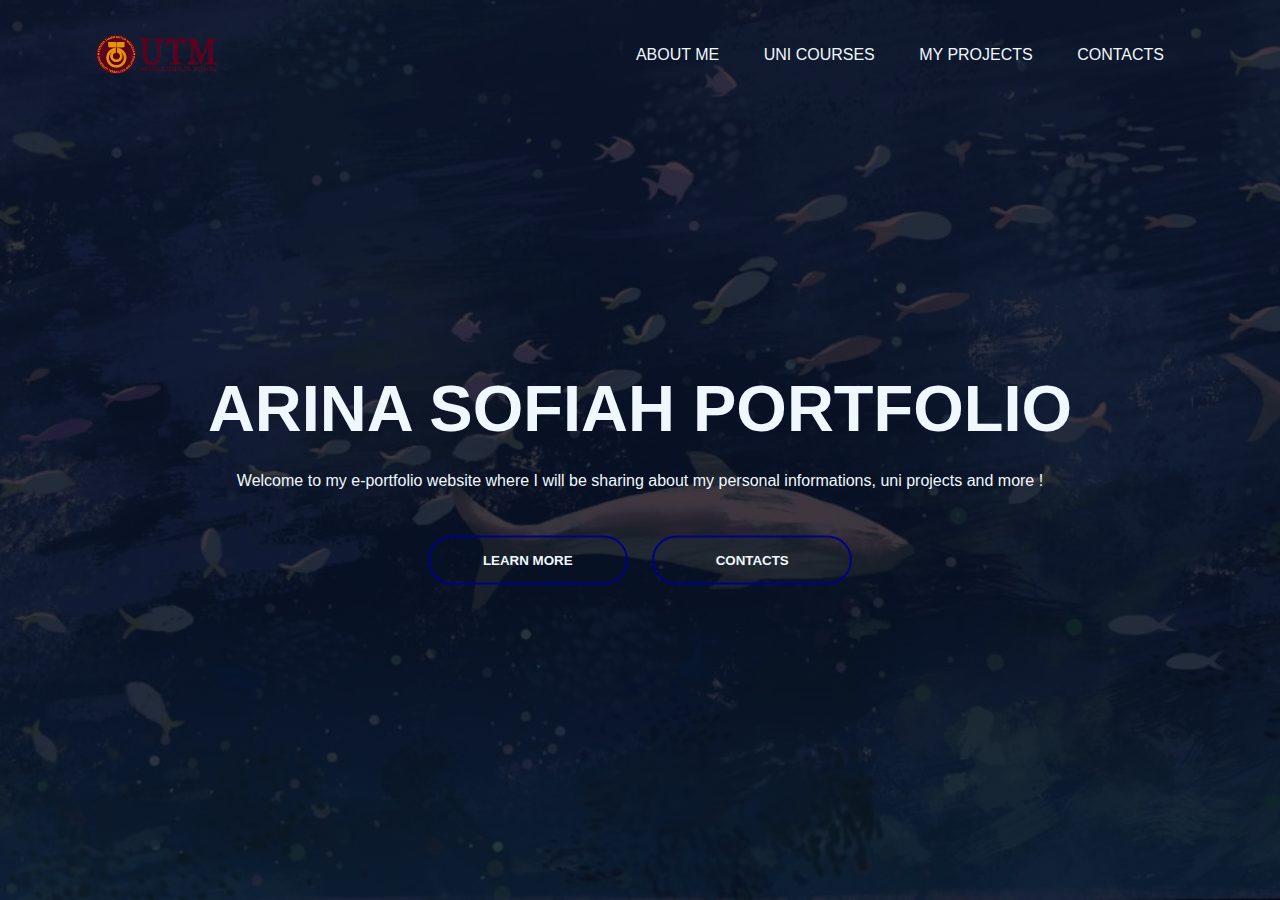
==== about.html @ 2df648c4 "Add files via upload" ====
<!DOCTYPE html>
<html lang="en">
<head>
    <meta charset="UTF-8">
    <meta name="viewport" content="width=device-width, initial-scale=1.0">
    <title>Arina's Portfolio</title>
    <link rel="stylesheet" href="style.css">
</head>
<body>
    <div class="banner">
        <div class="navbar">
            <img src="logo.png" class="logo">
            <ul>
                <li><a href="#">About Me</a></li>
                <li><a href="#">Uni Courses</a></li>
                <li><a href="#">My projects</a></li>
                <li><a href="#">contacts</a></li>
            </ul>
        </div>

    <div class="content">
        <h1> ARINA SOFIAH PORTFOLIO</h1>
        <p> Welcome to my e-portfolio website where I will be sharing about my personal
            informations, uni projects and more ! </p>
            <div>
                <button type="button"><span></span>LEARN MORE</button>
                <button type="button"><span></span>CONTACTS</button>
            </div>
    </div>    
    </div>

    
    
</body>
</html>
---- style.css ----
*{
    margin: 0;
    padding: 0;
    font-family: sans-serif;
}
.banner{
    width: 100%;
    height: 100vh;
    background-image:linear-gradient(rgba(0,0,0,0.75),rgba(0,0,0,0.75)),url("background\ 1.jpg");
    background-size: cover;
    background-position: center;
}
.navbar{
    width: 85%;
    margin: auto;
    padding: 35px 0;
    display: flex;
    align-items: center;
    justify-content: space-between;
}
.logo{
    width: 120px;
    cursor: pointer;
}
.navbar ul li{
    list-style: none;
    display: inline-block;
    margin: 0 20px;
    position: relative;
}
.navbar ul li a{
    text-decoration: none;
    color: aliceblue;
    text-transform: uppercase;
}
.navbar ul li::after{
    content: '';
    height: 3px;
    width: 0;
    background: darkblue;
    position: absolute;
    left: 0;
    bottom: -10px ;
    transition: 0.5s;
}
.navbar ul li:hover::after{
    width: 100%;
}
.content{
    width: 100%;
    position: absolute;
    top: 50%;
    transform: translateY(-50%);
    text-align: center;
    color: aliceblue;
}
.content h1{
    font-size: 65px;
    margin-top: 75px;
}
.content p{
    margin: 20px auto;
    font-weight: 200;
    line-height: 30px;
}
 button{
    width: 200px;
    padding: 15px 0;
    text-align: center;
    margin: 20px 10px;
    border-radius: 25px;
    font-weight: bold;
    border: 2px solid darkblue;
    background: transparent;
    color: aliceblue;
    cursor: pointer;
    position: relative;
    overflow: hidden;
 }

 span{
    background: darkblue;
    height: 100%;
    width: 0;
    border-radius: 25px;
    position: absolute;
    left: 0;
    bottom: 0;
    z-index: -1;
    transition: 0.5s;
}
 button:hover span{
    width: 100%;
 }
 button:hover{
    border: none;
 }
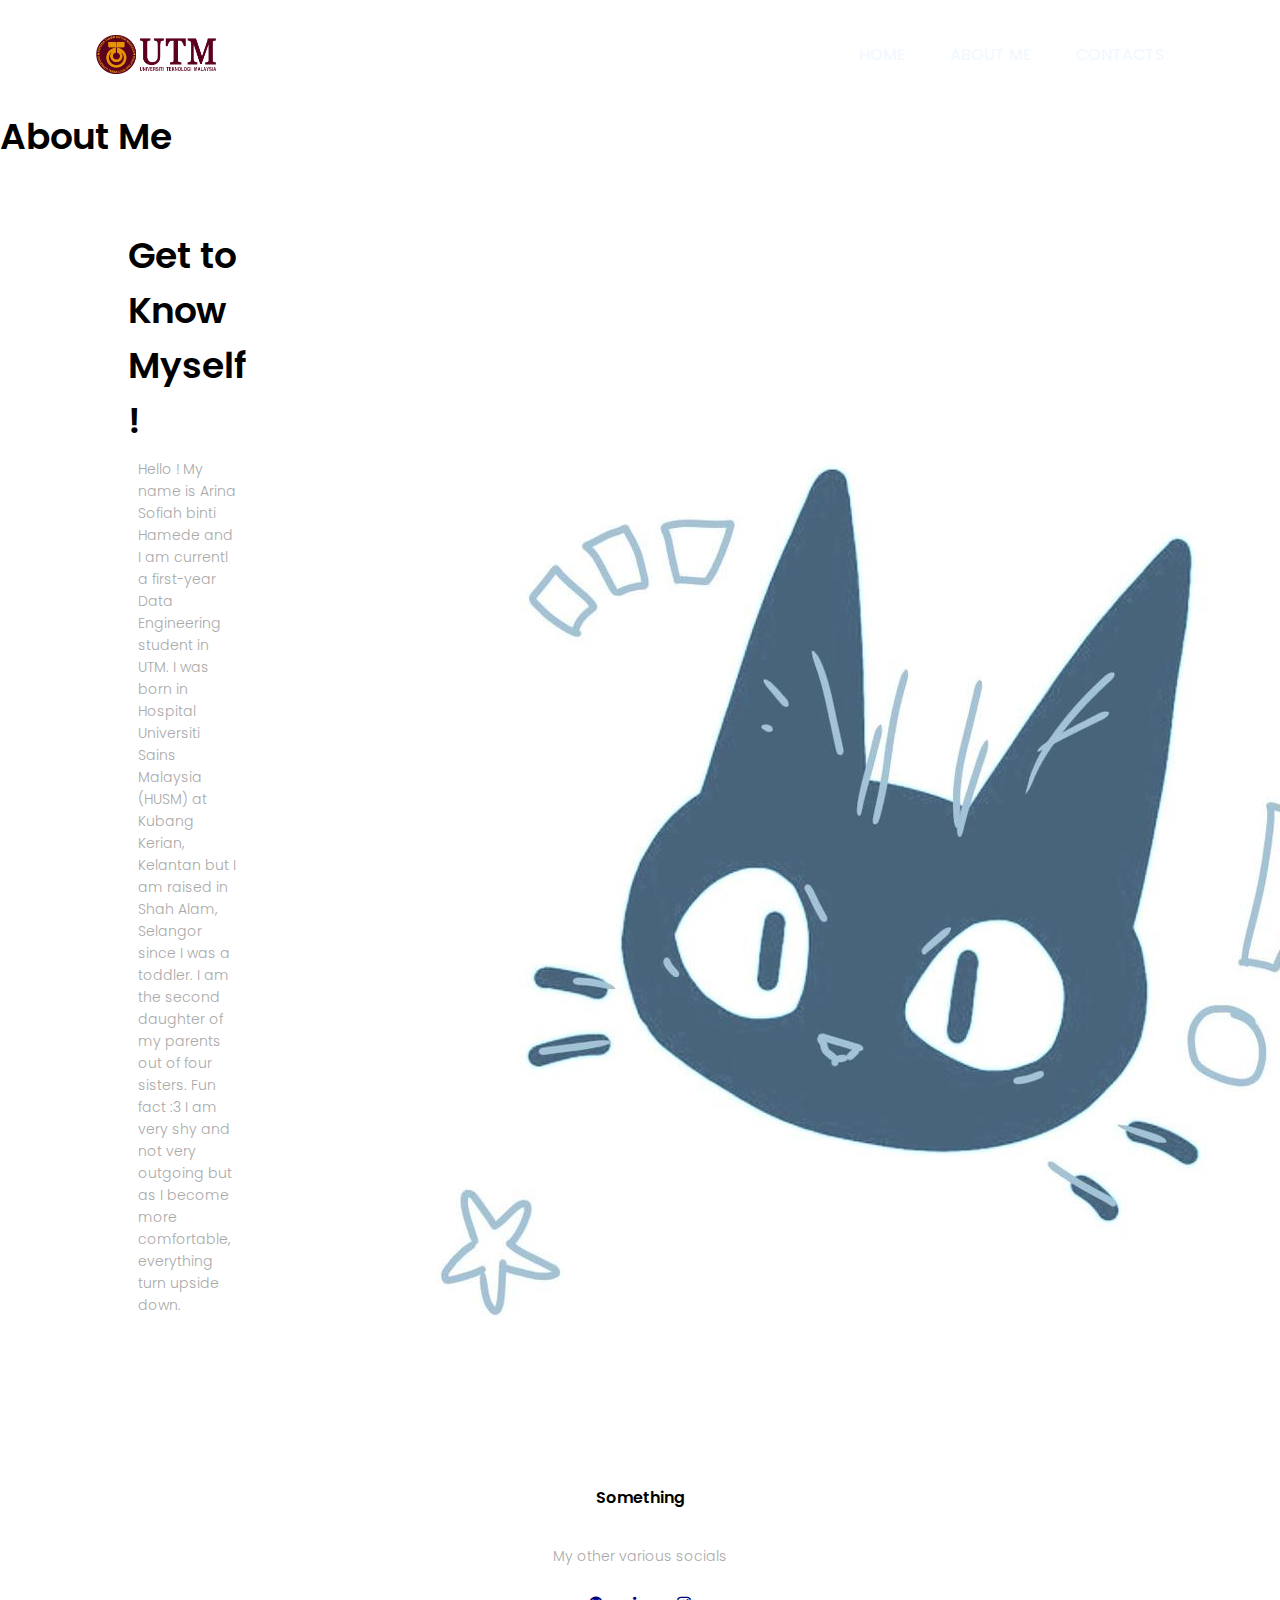
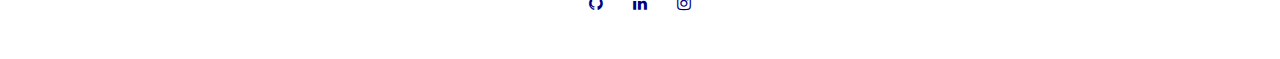
==== commit 4e7bd1d5: "Add files via upload" ====
--- a/about.html
+++ b/about.html
@@ -1,35 +1,55 @@
 <!DOCTYPE html>
 <html lang="en">
-<head>
-    <meta charset="UTF-8">
-    <meta name="viewport" content="width=device-width, initial-scale=1.0">
-    <title>Arina's Portfolio</title>
-    <link rel="stylesheet" href="style.css">
-</head>
+    <head>
+        <meta charset="UTF-8">
+        <meta name="viewport" content="width=device-width, initial-scale=1.0">
+        <title>Arina's Portfolio</title>
+        <link rel="stylesheet" href="style.css">
+        <link rel="preconnect" href="https://fonts.googleapis.com">
+        <link rel="preconnect" href="https://fonts.gstatic.com" crossorigin>
+        <link href="https://fonts.googleapis.com/css2?family=Poppins:wght@100;200;300;400;600;700&display=swap" rel="stylesheet">
+        <link rel="stylesheet" href="https://cdnjs.cloudflare.com/ajax/libs/font-awesome/4.7.0/css/font-awesome.min.css">
+    </head>
 <body>
-    <div class="banner">
+    <section class="sub-banner">
         <div class="navbar">
             <img src="logo.png" class="logo">
             <ul>
-                <li><a href="#">About Me</a></li>
-                <li><a href="#">Uni Courses</a></li>
-                <li><a href="#">My projects</a></li>
-                <li><a href="#">contacts</a></li>
+                <li><a href="index.html">Home</a></li>
+                <li><a href="about.html">About Me</a></li>
+                <li><a href="contacts.html">contacts</a></li>
             </ul>
         </div>
+        <h1>About Me</h1>    
 
-    <div class="content">
-        <h1> ARINA SOFIAH PORTFOLIO</h1>
-        <p> Welcome to my e-portfolio website where I will be sharing about my personal
-            informations, uni projects and more ! </p>
-            <div>
-                <button type="button"><span></span>LEARN MORE</button>
-                <button type="button"><span></span>CONTACTS</button>
+    </section>
+
+    <section class="about-me">
+        <div class="row">
+            <div class="aboutm-col">
+                <h1>Get to Know Myself !</h1>
+                <p>Hello ! My name is Arina Sofiah binti Hamede and I am currentl a first-year Data Engineering student in UTM. I was born in Hospital Universiti Sains Malaysia (HUSM)
+                    at Kubang Kerian, Kelantan but I am raised in Shah Alam, Selangor since I was a toddler. I am the second daughter of my parents out of four sisters.
+                    Fun fact :3 I am very shy and not very outgoing but as I become more comfortable, everything turn upside down.</p>      
             </div>
-    </div>    
+            <div class="aboutm-col">
+                <img src="images/about 1.jpg">
+            </div>
+        </div>
+
+   </section>
+
+   <section class="footer">
+    <h4>Something</h4>
+    <p>My other various socials</p>
+    <div class="icons">
+        <a href="https://github.com/arinasofiah"><i class="fa fa-github"></i></a>
+        <a href="https://www.linkedin.com/in/arinasofiah"><i class="fa fa-linkedin"></i></a>
+        <a href="https://www.instagram.com/sfhmiese?igsh=MWZ3aHIzMnVkb2htaw=="><i class="fa fa-instagram"></i></a>
     </div>
-
-    
+</section> 
+   
+   
     
 </body>
 </html>--- a/style.css
+++ b/style.css
@@ -1,7 +1,8 @@
 *{
     margin: 0;
     padding: 0;
-    font-family: sans-serif;
+    font-family: 'Poppins', sans-serif;
+
 }
 .banner{
     width: 100%;
@@ -63,9 +64,11 @@
     font-weight: 200;
     line-height: 30px;
 }
- button{
+.button{
+    display: inline-block;
     width: 200px;
-    padding: 15px 0;
+    text-decoration: none;
+    padding: 12px 34px;
     text-align: center;
     margin: 20px 10px;
     border-radius: 25px;
@@ -75,23 +78,140 @@
     color: aliceblue;
     cursor: pointer;
     position: relative;
+ }
+
+.button:hover{
+    border: 2px solid darkblue;
+    background: darkblue;
+    transition: 0.5s;
+}
+
+
+.about{
+    width: 80%;
+    margin: auto;
+    text-align: center;
+    padding-top: 100px;
+}
+
+h1{
+
+    font-size: 36px;
+    font-weight: 600;
+}
+p{
+    color: darkgrey;
+    font-size: 14px;
+    font-weight: 300;
+    line-height: 22px;
+    padding: 10px;
+}
+.row{
+    margin-left: 10%;
+    margin-right: 10%;
+    margin-top: 5%;
+    display: flex;
+    justify-content: space-between ;
+}
+.about-col{
+    flex-basis: 32%;
+    background: azure;
+    border-radius: 10px;
+    margin-bottom: 5%;
+    padding: 20px 12px;
+    box-sizing: border-box;
+    transition: 0.5s;
+}
+h3{
+    text-align: center;
+    font-weight: 600;
+    margin: 10px 0;
+}
+.about-col:hover{
+    box-shadow: 0 0 20px 0px rgba(0,0,0,0.2);
+
+}
+.courses{
+    width: 80%;
+    margin: auto;
+    text-align: center;
+    padding-top: 50px;
+}
+
+.courses-col{
+    flex-basis: 32%;
+    border-radius: 10px;
+    margin-bottom: 30px;
+    position: relative;
     overflow: hidden;
- }
-
- span{
-    background: darkblue;
+}
+.courses-col img{
+    width: 150%;
+    height: auto;
+    display: block;
+}
+.layer{
+    background: transparent;
     height: 100%;
-    width: 0;
-    border-radius: 25px;
-    position: absolute;
+    width: 100%;
+    position: absolute;
+    top: 0;
     left: 0;
+    transition: 0.5s;
+}
+.layer:hover{
+    background: rgba(0,0,0,0.75);
+
+}
+.layer h3{
+    width: 100%;
+    font-weight: 500;
+    color: aliceblue;
+    font-size: 26px;
     bottom: 0;
-    z-index: -1;
-    transition: 0.5s;
-}
- button:hover span{
-    width: 100%;
- }
- button:hover{
-    border: none;
- }+    left: 50%;
+    transform: translateX(-50%);
+    position: absolute;
+    opacity: 0;
+    transition: 0.5s;
+}
+
+.layer:hover h3{
+    bottom: 39%;
+    opacity: 1;
+}
+
+.cta{
+    margin: 100px;
+    width: 80%;
+    background-image: linear-gradient(rgba(0,0,0,0.7),rgba(0,0,0,0.7)0)
+    ,url(background\ 6.jpg) ;
+    background-position: center;
+    background-size: cover;
+    border-radius: 10px;
+    text-align: center;
+    padding: 100px 0;
+}
+.cta h1{
+    color: aliceblue;
+    margin-bottom: 40px;
+    padding: 0;
+}
+
+.footer{
+    width: 100%;
+    text-align: center;
+    padding: 30px 0;
+}
+.footer h4{
+    margin-bottom: 25px;
+    margin-top: 20px;
+    font-weight: 600;
+}
+.icons .fa{
+    color: navy;
+    margin: 0 13px;
+    cursor: pointer;
+    padding: 18px 0;
+
+}
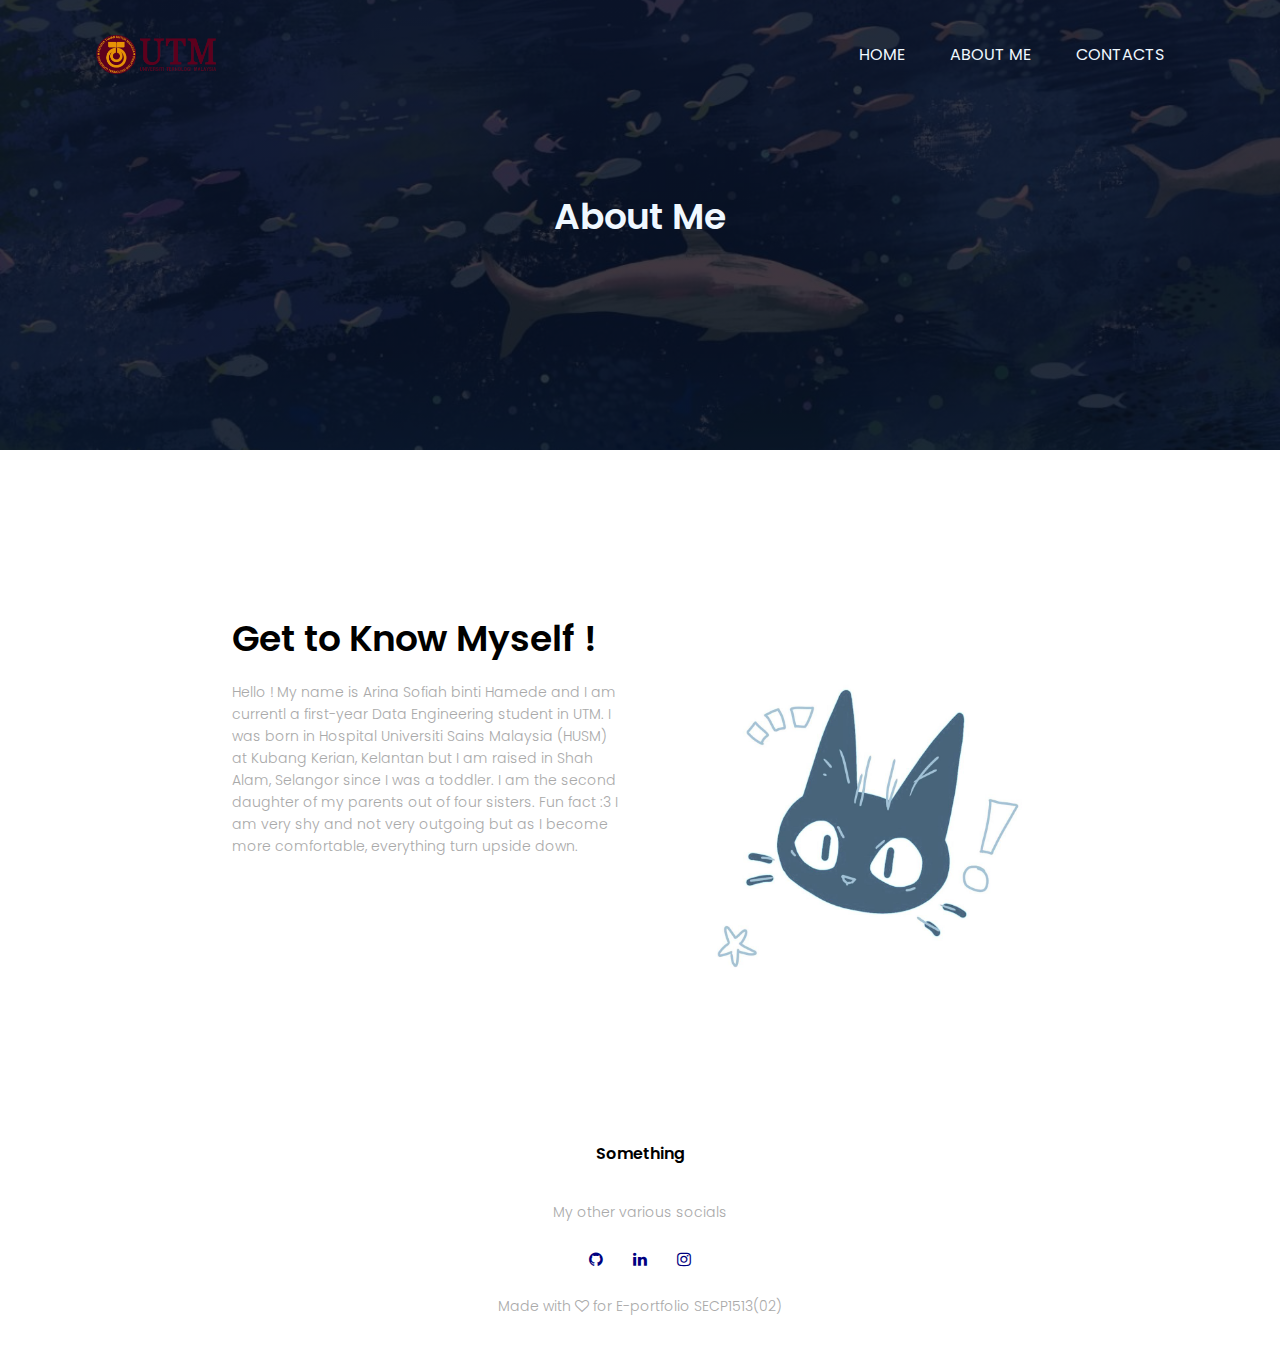
==== commit a8246a66: "Update about.html" ====
--- a/about.html
+++ b/about.html
@@ -47,9 +47,10 @@
         <a href="https://www.linkedin.com/in/arinasofiah"><i class="fa fa-linkedin"></i></a>
         <a href="https://www.instagram.com/sfhmiese?igsh=MWZ3aHIzMnVkb2htaw=="><i class="fa fa-instagram"></i></a>
     </div>
+       <p>Made with <i class="fa fa-heart-o"></i> for E-portfolio SECP1513(02)</p>
 </section> 
    
    
     
 </body>
-</html>+</html>
--- a/style.css
+++ b/style.css
@@ -7,9 +7,10 @@
 .banner{
     width: 100%;
     height: 100vh;
-    background-image:linear-gradient(rgba(0,0,0,0.75),rgba(0,0,0,0.75)),url("background\ 1.jpg");
+    background-image:linear-gradient(rgba(0,0,0,0.75),rgba(0,0,0,0.75)),url("images/background\ 1.jpg");
     background-size: cover;
     background-position: center;
+    position: relative;
 }
 .navbar{
     width: 85%;
@@ -80,6 +81,10 @@
     position: relative;
  }
 
+.blue-button{
+    color: darkblue;
+} 
+
 .button:hover{
     border: 2px solid darkblue;
     background: darkblue;
@@ -123,6 +128,8 @@
     transition: 0.5s;
 }
 h3{
+    color: black;
+    text-decoration: none;
     text-align: center;
     font-weight: 600;
     margin: 10px 0;
@@ -185,7 +192,7 @@
     margin: 100px;
     width: 80%;
     background-image: linear-gradient(rgba(0,0,0,0.7),rgba(0,0,0,0.7)0)
-    ,url(background\ 6.jpg) ;
+    ,url(images/background\ 6.jpg) ;
     background-position: center;
     background-size: cover;
     border-radius: 10px;
@@ -215,3 +222,79 @@
     padding: 18px 0;
 
 }
+
+.sub-banner{
+    height: 50vh;
+    width: 100%;
+    background-image:linear-gradient(rgba(0,0,0,0.75),rgba(0,0,0,0.75)),url("images/background\ 1.jpg");
+    background-position: center;
+    background-size: cover;
+    text-align: center;
+    color: aliceblue;
+}
+.sub-banner h1{
+    margin-top: 80px;
+}
+.about-me{
+    width: 80%;
+    margin: auto;
+    padding-top: 80px;
+    padding-bottom: 50px;
+}
+.aboutm-col{
+    flex-basis: 48%;
+    padding: 30px 2px;
+}
+.aboutm-col img{
+    width: 100%;
+}
+.aboutm-col h1{
+    padding-top: 0;
+}
+.aboutm-col p{
+    padding: 15px 0;
+}
+
+.location{
+    width: 80%;
+    margin: auto;
+    padding: 80px 0;
+}
+.location iframe{
+    width: 100%;
+}
+.contact-me{
+    width: 80%;
+    margin: auto;
+}
+.contact-col{
+    flex-basis: 48%;
+    margin-bottom: 30px;
+}
+.contact-col div{
+    display: flex;
+    align-items: center;
+    margin-bottom: 40px;
+}
+.contact-col div .fa{
+    font-size: 28px;
+    color: navy;
+    margin: 10px;
+    margin-right: 30px;
+}
+.contact-col div p{
+    padding: 0;
+}
+.contact-col div h5{
+    font-size: 20px;
+    margin-bottom:  5px; 
+    color: #555;
+    font-weight: 400;
+}
+.contact-col input, .contact-col textarea{
+    width: 100%;
+    padding: 15px;
+    margin-bottom: 17px;
+    outline: none;
+    border: 1px solid gray;
+}
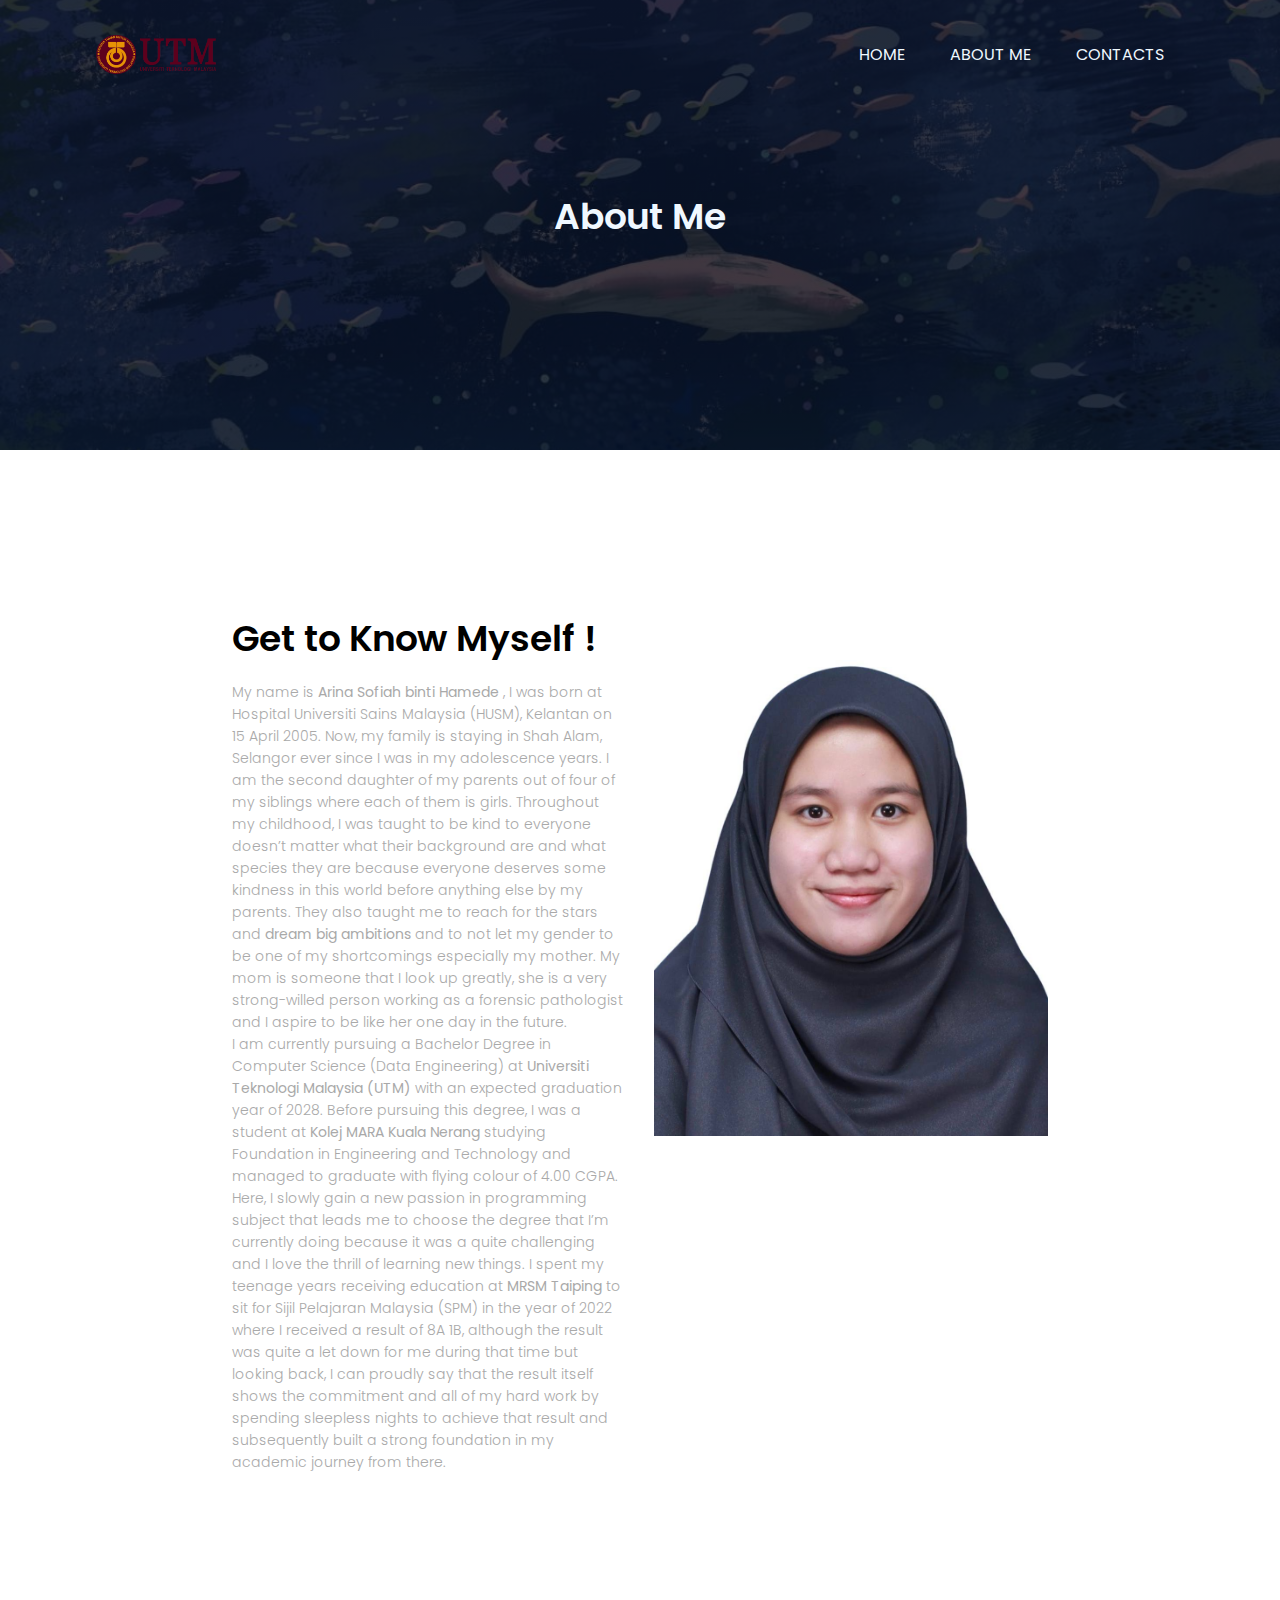
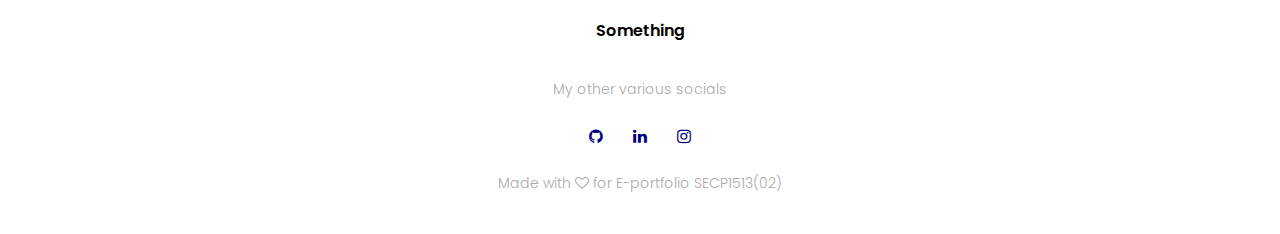
==== commit c696bfa2: "Update about.html" ====
--- a/about.html
+++ b/about.html
@@ -28,12 +28,13 @@
         <div class="row">
             <div class="aboutm-col">
                 <h1>Get to Know Myself !</h1>
-                <p>Hello ! My name is Arina Sofiah binti Hamede and I am currentl a first-year Data Engineering student in UTM. I was born in Hospital Universiti Sains Malaysia (HUSM)
-                    at Kubang Kerian, Kelantan but I am raised in Shah Alam, Selangor since I was a toddler. I am the second daughter of my parents out of four sisters.
-                    Fun fact :3 I am very shy and not very outgoing but as I become more comfortable, everything turn upside down.</p>      
+               <p>My name is <strong>Arina Sofiah binti Hamede</strong> , I was born at Hospital Universiti Sains Malaysia (HUSM), Kelantan on 15 April 2005. Now, my family is staying in Shah Alam, Selangor ever since I was in my adolescence years. I am the second daughter of my parents out of four of my siblings where each of them is girls. Throughout my childhood, I was taught to be kind to everyone doesn’t matter what their background are and what species they are because everyone deserves some kindness in this world before anything else by my parents. They also taught me to reach for the stars and <strong>dream big ambitions</strong> and to not let my gender to be one of my shortcomings especially my mother. My mom is someone that I look up greatly, she is a very strong-willed person working as a forensic pathologist and I aspire to be like her one day in the future.
+                    <br>
+                    I am currently pursuing a Bachelor Degree in Computer Science (Data Engineering) at <strong>Universiti Teknologi Malaysia (UTM)</strong>  with an expected graduation year of 2028. Before pursuing this degree, I was a student at <strong>Kolej MARA Kuala Nerang</strong> studying Foundation in Engineering and Technology and managed to graduate with flying colour of 4.00 CGPA. Here, I slowly gain a new passion in programming subject that leads me to choose the degree that I’m currently doing because it was a quite challenging and I love the thrill of learning new things. I spent my teenage years receiving education at <strong>MRSM Taiping</strong> to sit for Sijil Pelajaran Malaysia (SPM) in the year of 2022 where I received a result of 8A 1B, although the result was quite a let down for me during that time but looking back, I can proudly say that the result itself shows the commitment and all of my hard work by spending sleepless nights to achieve that result and subsequently built a strong foundation in my academic journey from there.
+                    </p>     
             </div>
             <div class="aboutm-col">
-                <img src="images/about 1.jpg">
+                <img src="images/about 2.jpg">
             </div>
         </div>
 
